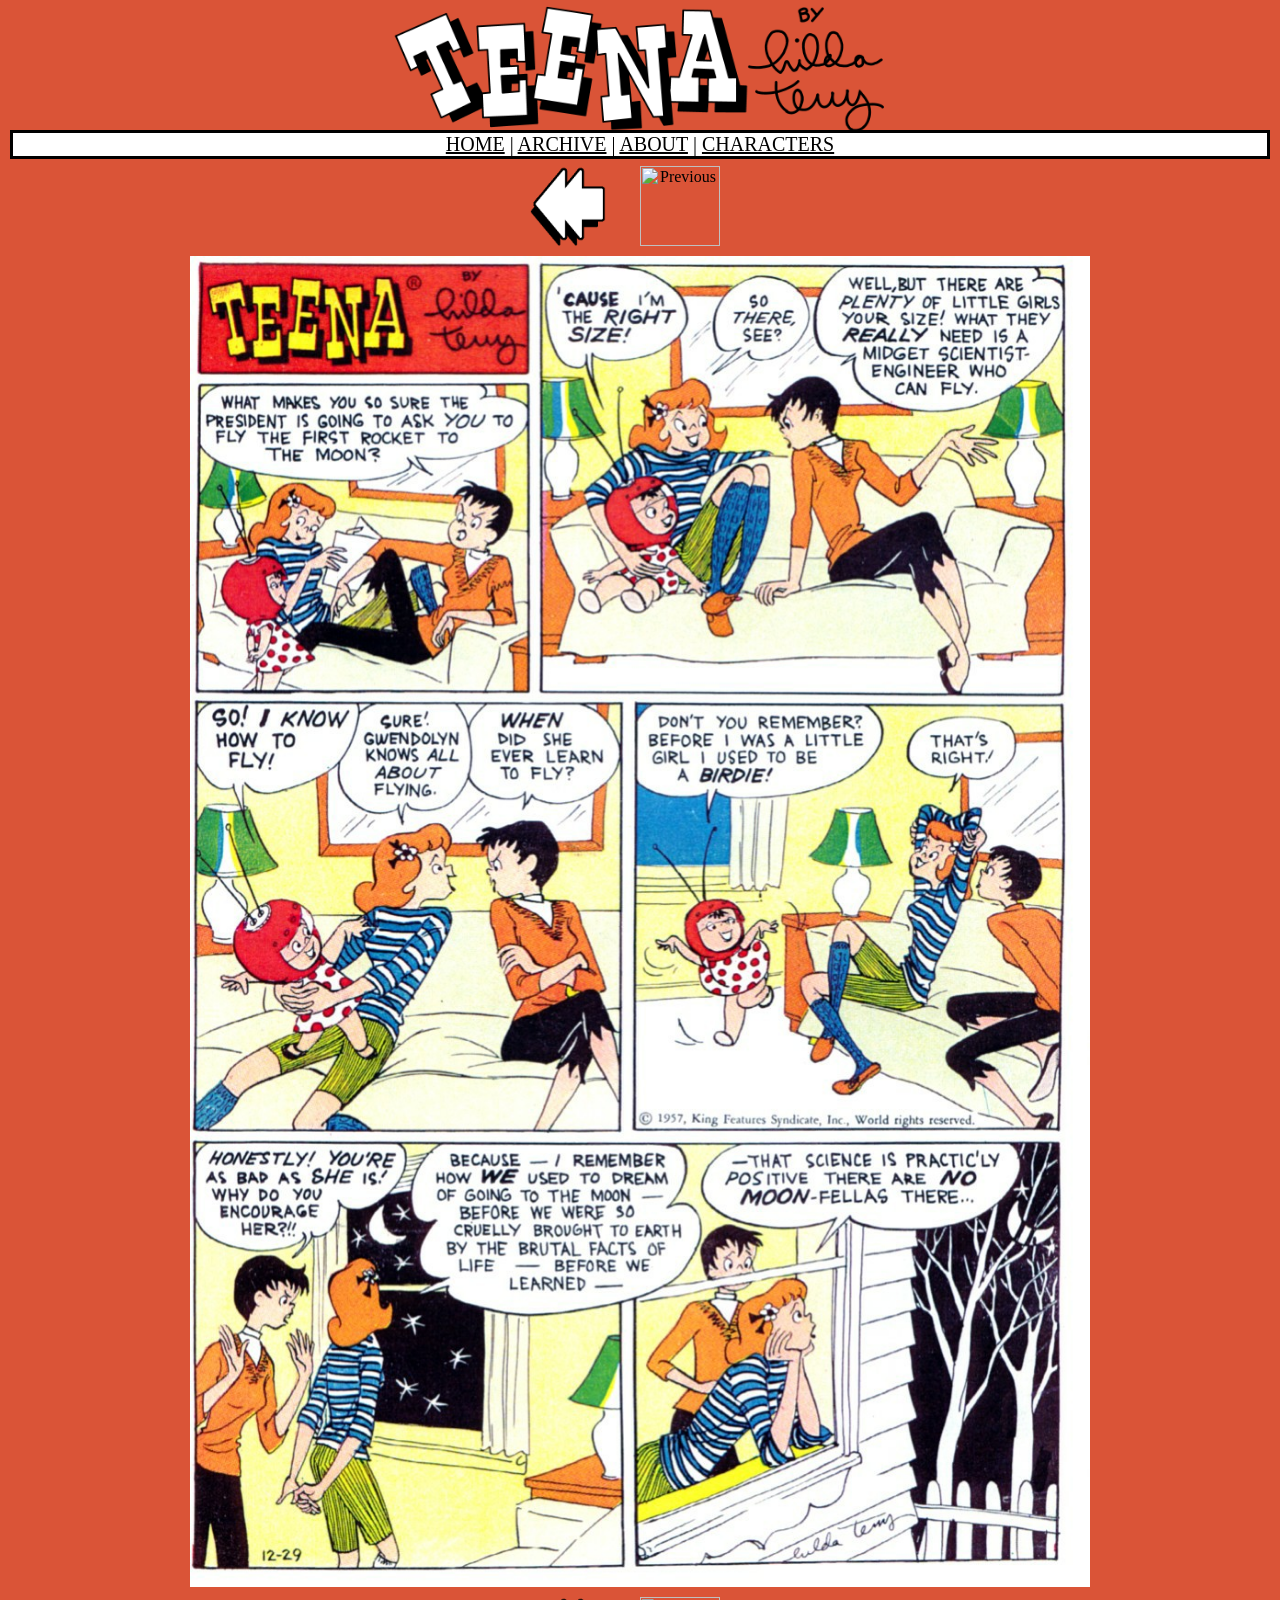
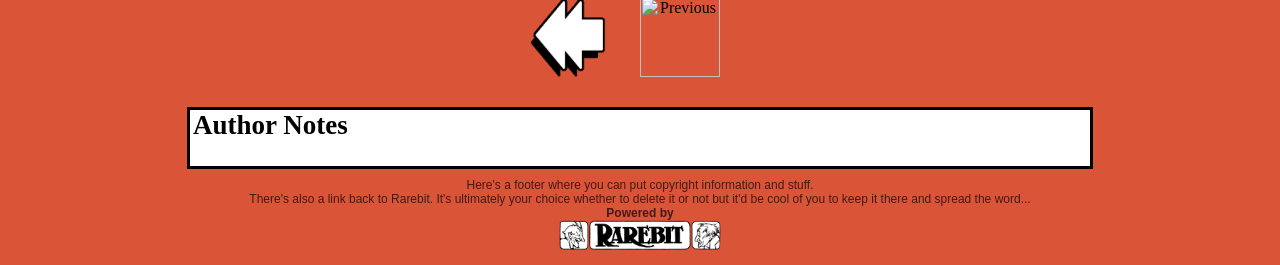
==== index.html @ cae14d18 "Test" ====
<html>
  <head>
    <meta charset="UTF-8">
    <meta name="viewport" content="width=device-width, initial-scale=1, maximum-scale=1">
    <title>WebComic</title>
    <link href="css/style.css" rel="stylesheet" type="text/css" media="all">
    <!-- fonts -->
    <link rel="preconnect" href="https://fonts.gstatic.com">
    <!-- Cherry Cream Soda -->
    <link href="https://fonts.googleapis.com/css2?family=Cherry+Cream+Soda&display=swap" rel="stylesheet">
  </head>
  <body>

  <!-- most of the elements on these pages are defined in the js files as functions, then we tell these functions where to show up on the page by placing empty divs and naming those divs the name of the js functions. check the js files to edit these elements in more detail.-->

  <div align="center">
    <!-- header that has the logo image and top page navigation. don't forget to put this on every page -->
    <div class="writeHeader"></div>

    <!-- make sure that if you want to turn on automatically scrolling to the top of the comic when you load a new page, keep the id of this div and the variable "navScrollTo" in showcomic.js the same-->
    <div id="showComic">

      <!-- write the title of the page. -->
      <div class="writePageTitle"></div>
      <!-- write top navigation -->
      <div class="writeNav"></div>
      <!-- write the current page of your comic -->
      <div class="writePageClickable"></div>
      <!-- write bottom navigation -->
      <div class="writeNav"></div>
      
    </div>
  </div>
  <div id="authorNotes">
    <h2>Author Notes</h2>
    <!-- write the author notes for the current page-->
    <div class="writeAuthorNotes"></div>
  </div>

<!-- footer that has a link back to rarebit, and ideally has copyright info and stuff. again, don't forget to put this on every page-->
<div class="writeFooter"></div>

  <!-- really important- every js script is called here, be sure to always put them just before the closing body tag, use a defer attribute, and call them in this specific order.-->
    <script src="js/comic_settings.js" defer></script>
    <script src="js/comic_show.js" defer></script>
    <script src="js/comic_header.js" defer></script>
    <script src="js/comic_footer.js" defer></script>
  </body>
</html>
---- css/style.css ----
/* CSS is how you can add style to your website, such as colors, fonts, and positioning of your
  HTML content. To learn how to do something, just try searching Google for questions like
   "how to change link color." */


body, div, main, section, article {
  box-sizing: border-box; 
}

/* universal background color */
body {
  background-color: #DA5437; 
}

/* header image */
header img {
  width: 500px;
  max-width: 98%;
}

/* clearfix hack to prevent image overflow. check out the W3Schools page on it. */
.clearfix::after {
  content: "";
  clear: both;
  display: table;
}

/*FONTS*/

/* header font */
#showComic, header, h1, h2, h3, h4, h5 {
  font-family: 'Cherry Cream Soda', cursive;
}

/* body font */
.subPage p, footer, #authorNotes, .archiveTable {
  font-family: 'Open Sans', sans-serif;
  font-size: large;
}

/* STYLING FOR SUBPAGES (about, characters, etc) */

/*general*/

.subPage {
  width: 1000px;
  max-width: 98%;
  background-color: #ffffff;
  outline: 3px solid #000000;
  margin: auto;
  margin-bottom: 10px;
  padding: 0px 12px 12px;
}

.subPage:not(.archivePage) {
  text-align: center;
}

/* for pictures displayed to the left */
.leftPic {
  clear: left;
  float:right;
  margin-left:20px;
}

/* for pictures displayed to the left */
.rightPic {
  clear: right;
  float:left;
  margin-left:20px;
}

/* specific to Characters */
.charTable, .charTable td { 
  width: 100%;
}

/* link colors */
a {
      color: #000000;
    }

a:hover {
      color: #DA5437;
    }

/* HEADER */
header #nav {
  background-color: #ffffff;
  outline: 3px solid #000000;
  font-size: 20px;
  width: 98%;
  margin: auto;
}

/* HOMEPAGE */

/* style nav button images */
.comicNav {
  display: flex;
  flex-wrap: nowrap;
  align-items: center;
  justify-content: center;
  padding: 10px 0px;
}
.comicNav img {
  width: 80px;
  max-width: 98%;
  padding-right: 30px;
}

/* style comic page image */
.comicPage img {
  width: 900px;
  max-width: 98%;
}

/* style author notes */
#authorNotes {
  background-color:#ffffff;
  outline: 3px solid #000000;
  margin: auto;
  padding: 3px;
  padding-top: 0px;
  width: 900px;
  max-width: 98%;
}

/* ARCHIVE PAGE */

/* style table in which archive is displayed */
.archiveTable {
  width: 90%;
  border-collapse:collapse;
}

/* style archive table cells */
.archiveTable td {
  padding: 3px;
  vertical-align: center;
  
}

/* style table cell in which page title is displayed */
.archiveCellTitle:not(.leftAlignTableText) {
  max-width: 300px;
  text-align: center;
}

.archiveCellDate {
  text-align: right;
  min-width: 120px;
}

.archiveCellNum {
  text-align: center;
  min-width: 30px;
}

/* style the thumbnails on the archive page */
.archiveCellThumb {
    width: 500px;
    max-width: 60px;
}
.archiveCellThumb img{
    max-width: 100%;
  }

/* for left aligning the text in a table cell */
.leftAlignTableText td {
  text-align: left;
}

/* highlight a table row and make pointer into hand when moused over */
.archiveRow:hover {
  background-color: #DA5437;
  cursor: pointer;
}

/* FOOTER */
footer {
  color: #421a1a;
  margin-top: 12px;
  margin-bottom: 15px;
  float: left;
  width: 100%;
  font-size: 12px;
}

footer p {
  margin: auto;
}

footer a {
  color: #c8d32b
}

footer a:hover {
  color: #868d26
}

/* take away margins from the edges of the screen */
html, body {
  margin: 0;
}
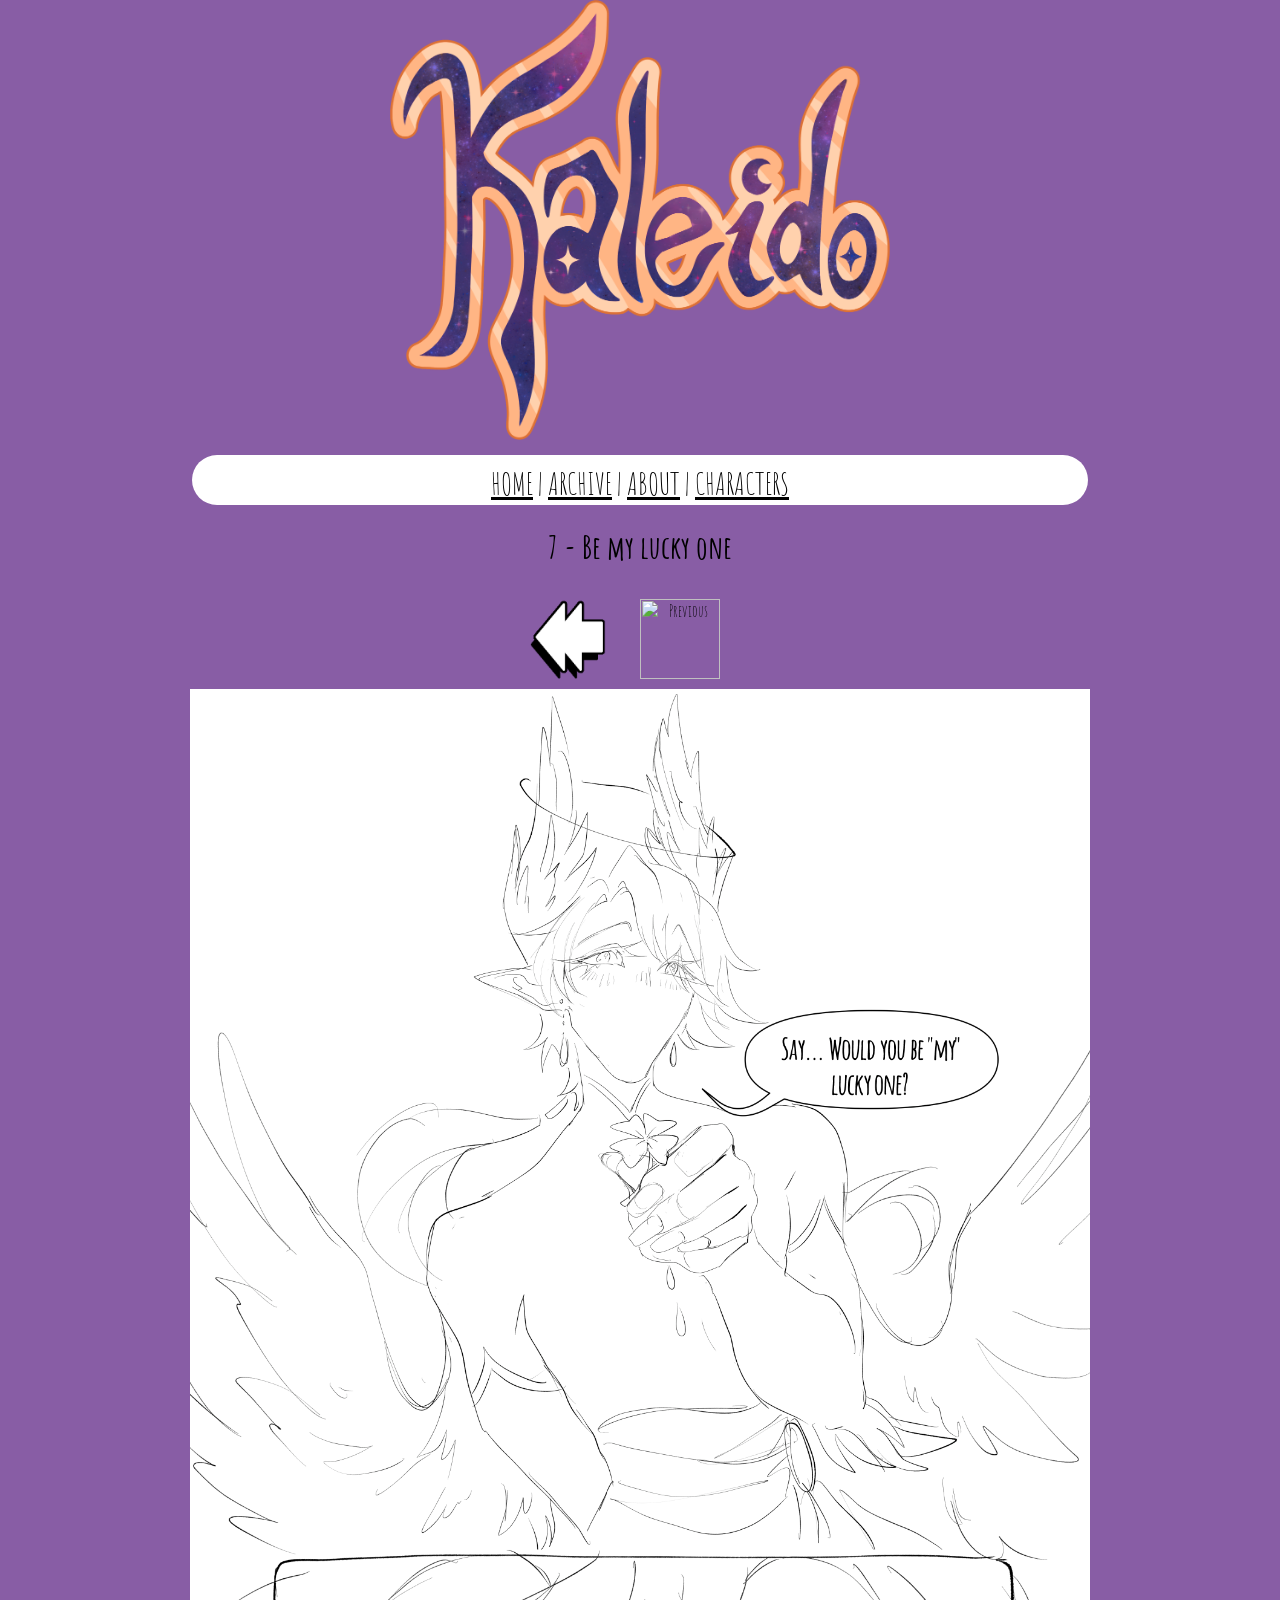
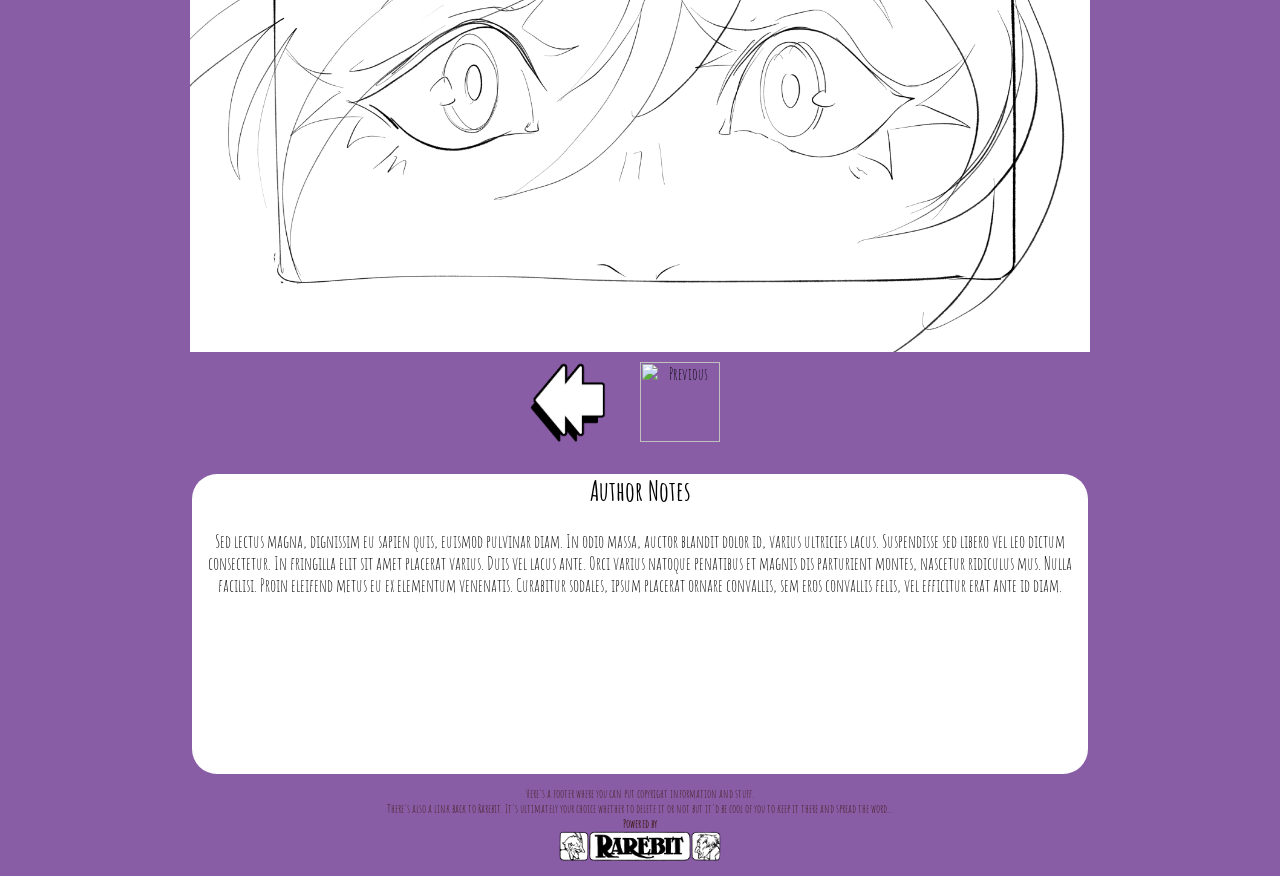
==== commit 222892f3: "Update" ====
--- a/index.html
+++ b/index.html
@@ -1,49 +1,52 @@
 <html>
   <head>
-    <meta charset="UTF-8">
-    <meta name="viewport" content="width=device-width, initial-scale=1, maximum-scale=1">
-    <title>WebComic</title>
-    <link href="css/style.css" rel="stylesheet" type="text/css" media="all">
+    <meta charset="UTF-8" />
+    <meta
+      name="viewport"
+      content="width=device-width, initial-scale=1, maximum-scale=1"
+    />
+    <title>Kaleido Comic</title>
+    <link href="css/style.css" rel="stylesheet" type="text/css" media="all" />
     <!-- fonts -->
-    <link rel="preconnect" href="https://fonts.gstatic.com">
+    <link rel="preconnect" href="https://fonts.gstatic.com" />
     <!-- Cherry Cream Soda -->
-    <link href="https://fonts.googleapis.com/css2?family=Cherry+Cream+Soda&display=swap" rel="stylesheet">
+    <link
+      href="https://fonts.googleapis.com/css2?family=Amatic+SC:wght@400;700&display=swap"
+      rel="stylesheet"
+    />
   </head>
   <body>
+    <!-- most of the elements on these pages are defined in the js files as functions, then we tell these functions where to show up on the page by placing empty divs and naming those divs the name of the js functions. check the js files to edit these elements in more detail.-->
 
-  <!-- most of the elements on these pages are defined in the js files as functions, then we tell these functions where to show up on the page by placing empty divs and naming those divs the name of the js functions. check the js files to edit these elements in more detail.-->
+    <div align="center">
+      <!-- header that has the logo image and top page navigation. don't forget to put this on every page -->
+      <div class="writeHeader"></div>
 
-  <div align="center">
-    <!-- header that has the logo image and top page navigation. don't forget to put this on every page -->
-    <div class="writeHeader"></div>
+      <!-- make sure that if you want to turn on automatically scrolling to the top of the comic when you load a new page, keep the id of this div and the variable "navScrollTo" in showcomic.js the same-->
+      <div id="showComic">
+        <!-- write the title of the page. -->
+        <div class="writePageTitle"></div>
+        <!-- write top navigation -->
+        <div class="writeNav"></div>
+        <!-- write the current page of your comic -->
+        <div class="writePageClickable"></div>
+        <!-- write bottom navigation -->
+        <div class="writeNav"></div>
+      </div>
+    </div>
+    <div id="authorNotes">
+      <h2>Author Notes</h2>
+      <!-- write the author notes for the current page-->
+      <div class="writeAuthorNotes"></div>
+    </div>
 
-    <!-- make sure that if you want to turn on automatically scrolling to the top of the comic when you load a new page, keep the id of this div and the variable "navScrollTo" in showcomic.js the same-->
-    <div id="showComic">
+    <!-- footer that has a link back to rarebit, and ideally has copyright info and stuff. again, don't forget to put this on every page-->
+    <div class="writeFooter"></div>
 
-      <!-- write the title of the page. -->
-      <div class="writePageTitle"></div>
-      <!-- write top navigation -->
-      <div class="writeNav"></div>
-      <!-- write the current page of your comic -->
-      <div class="writePageClickable"></div>
-      <!-- write bottom navigation -->
-      <div class="writeNav"></div>
-      
-    </div>
-  </div>
-  <div id="authorNotes">
-    <h2>Author Notes</h2>
-    <!-- write the author notes for the current page-->
-    <div class="writeAuthorNotes"></div>
-  </div>
-
-<!-- footer that has a link back to rarebit, and ideally has copyright info and stuff. again, don't forget to put this on every page-->
-<div class="writeFooter"></div>
-
-  <!-- really important- every js script is called here, be sure to always put them just before the closing body tag, use a defer attribute, and call them in this specific order.-->
+    <!-- really important- every js script is called here, be sure to always put them just before the closing body tag, use a defer attribute, and call them in this specific order.-->
     <script src="js/comic_settings.js" defer></script>
     <script src="js/comic_show.js" defer></script>
     <script src="js/comic_header.js" defer></script>
     <script src="js/comic_footer.js" defer></script>
   </body>
-</html>+</html>
--- a/css/style.css
+++ b/css/style.css
@@ -2,20 +2,24 @@
   HTML content. To learn how to do something, just try searching Google for questions like
    "how to change link color." */
 
-
-body, div, main, section, article {
-  box-sizing: border-box; 
+body,
+div,
+main,
+section,
+article {
+  box-sizing: border-box;
 }
 
 /* universal background color */
 body {
-  background-color: #DA5437; 
+  background-color: #885da5;
 }
 
 /* header image */
 header img {
   width: 500px;
   max-width: 98%;
+  padding-bottom: 15px;
 }
 
 /* clearfix hack to prevent image overflow. check out the W3Schools page on it. */
@@ -28,13 +32,22 @@
 /*FONTS*/
 
 /* header font */
-#showComic, header, h1, h2, h3, h4, h5 {
-  font-family: 'Cherry Cream Soda', cursive;
+#showComic,
+header,
+h1,
+h2,
+h3,
+h4,
+h5 {
+  font-family: "Amatic SC", sans-serif;
 }
 
 /* body font */
-.subPage p, footer, #authorNotes, .archiveTable {
-  font-family: 'Open Sans', sans-serif;
+.subPage p,
+footer,
+#authorNotes,
+.archiveTable {
+  font-family: "Amatic SC", sans-serif;
   font-size: large;
 }
 
@@ -46,7 +59,7 @@
   width: 1000px;
   max-width: 98%;
   background-color: #ffffff;
-  outline: 3px solid #000000;
+  border-radius: 15px;
   margin: auto;
   margin-bottom: 10px;
   padding: 0px 12px 12px;
@@ -59,38 +72,43 @@
 /* for pictures displayed to the left */
 .leftPic {
   clear: left;
-  float:right;
-  margin-left:20px;
+  float: right;
+  margin-left: 20px;
 }
 
 /* for pictures displayed to the left */
 .rightPic {
   clear: right;
-  float:left;
-  margin-left:20px;
+  float: left;
+  margin-left: 20px;
 }
 
 /* specific to Characters */
-.charTable, .charTable td { 
+.charTable,
+.charTable td {
   width: 100%;
 }
 
 /* link colors */
 a {
-      color: #000000;
-    }
+  color: #000000;
+}
 
 a:hover {
-      color: #DA5437;
-    }
+  color: #ffba82;
+}
 
 /* HEADER */
 header #nav {
   background-color: #ffffff;
-  outline: 3px solid #000000;
-  font-size: 20px;
-  width: 98%;
-  margin: auto;
+  padding-top: 10px;
+  text-align: center;
+  border-radius: 25px;
+  font-size: 30px;
+  height: 50px;
+  width: 70%;
+  margin: auto;
+  word-wrap: break-word;
 }
 
 /* HOMEPAGE */
@@ -117,13 +135,15 @@
 
 /* style author notes */
 #authorNotes {
-  background-color:#ffffff;
-  outline: 3px solid #000000;
+  background-color: #ffffff;
+  border-radius: 25px;
+  text-align: center;
   margin: auto;
   padding: 3px;
   padding-top: 0px;
   width: 900px;
-  max-width: 98%;
+  height: 300px;
+  max-width: 70%;
 }
 
 /* ARCHIVE PAGE */
@@ -131,14 +151,13 @@
 /* style table in which archive is displayed */
 .archiveTable {
   width: 90%;
-  border-collapse:collapse;
+  border-collapse: collapse;
 }
 
 /* style archive table cells */
 .archiveTable td {
   padding: 3px;
   vertical-align: center;
-  
 }
 
 /* style table cell in which page title is displayed */
@@ -159,12 +178,12 @@
 
 /* style the thumbnails on the archive page */
 .archiveCellThumb {
-    width: 500px;
-    max-width: 60px;
-}
-.archiveCellThumb img{
-    max-width: 100%;
-  }
+  width: 500px;
+  max-width: 60px;
+}
+.archiveCellThumb img {
+  max-width: 100%;
+}
 
 /* for left aligning the text in a table cell */
 .leftAlignTableText td {
@@ -173,7 +192,7 @@
 
 /* highlight a table row and make pointer into hand when moused over */
 .archiveRow:hover {
-  background-color: #DA5437;
+  background-color: #ffba82;
   cursor: pointer;
 }
 
@@ -192,15 +211,15 @@
 }
 
 footer a {
-  color: #c8d32b
+  color: #c8d32b;
 }
 
 footer a:hover {
-  color: #868d26
+  color: #868d26;
 }
 
 /* take away margins from the edges of the screen */
-html, body {
+html,
+body {
   margin: 0;
 }
-
